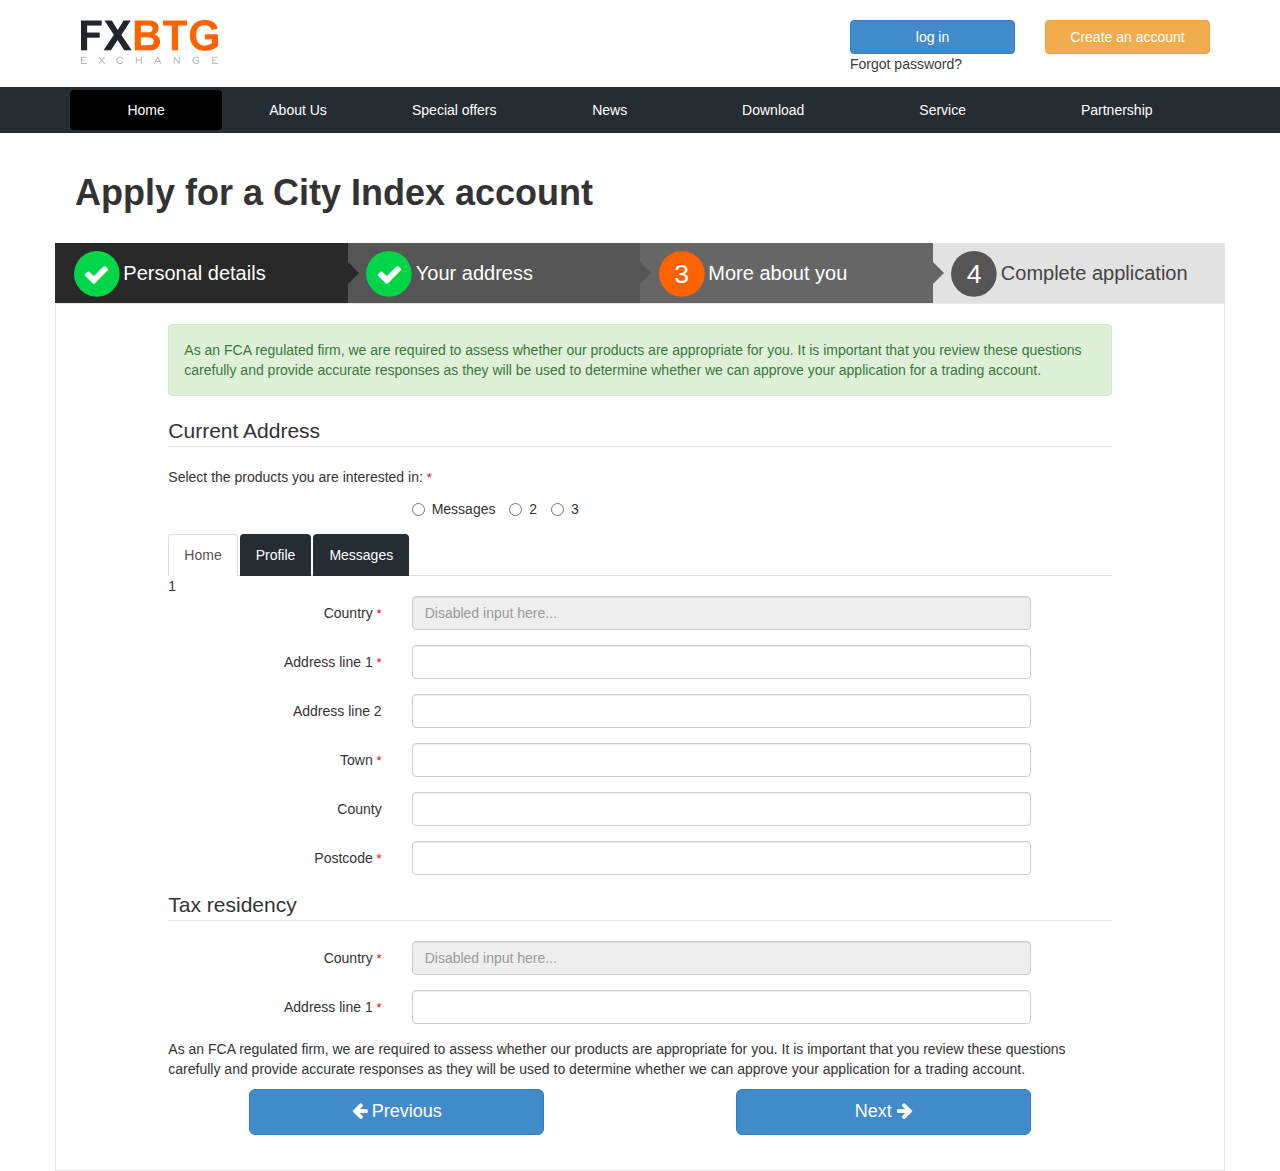
==== reg3.html @ 9efc911a "1111" ====
<!DOCTYPE html>
<html lang="en">
<head>
    <meta charset="UTF-8">
    <meta http-equiv="X-UA-Compatible" content="IE=edge">
    <meta name="viewport" content="width=device-width, initial-scale=1">
    <title>FXBTG|FXBTG world&#39;s best online foreign exchange and precious metals trading platform| Hong Kong Big Flag
        finance</title>
    <meta name="keywords"
          content="forex trading platform,precious metals,gold account opening,forex account opening, forex agent, IB agent, download MT4, FXBTG, Big Flag"/>
    <meta name="description" content="FXBTG"/>
    <link href="css/select2.min.css" rel="stylesheet">
    <link href="css/bootstrap.min.css" rel="stylesheet">
    <link href="css/temp1.css" rel="stylesheet">
    <link href="css/font-awesome.min.css" rel="stylesheet">
    <!--[if lt IE 9]>
    <script src="js/html5shiv.min.js"></script>
    <script src="js/respond.min.js"></script>
    <![endif]-->
    <link href="css/bootstrapValidator.min.css" rel="stylesheet">
    <link href="css/bootstrap-datetimepicker.min.css" rel="stylesheet">
</head>
<body>
<div class="container" id="logo">
    <div class="row">
        <div class="logo col-md-2 center-block"><img src="img/logo.png" class="img-responsive center-block"
                                                     alt="Responsive image"></div>
        <div class="col-md-2 col-md-offset-6">
            <button type="button" class="btn btn-primary btn-block">log in</button>
            <a href="/">Forgot password?</a>
        </div>
        <div class="col-md-2">
            <button type="button" class="btn btn-warning btn-block">Create an account</button>
        </div>
    </div>
    <div class="clearfix"></div>
</div>
<div class="container-fluid" id="top">
    <div class="container">
        <ul class="nav nav-pills nav-justified" role="tablist">
            <li role="presentation" class="active"><a href="/">Home</a></li>
            <li role="presentation"><a href="/">About Us</a></li>
            <li role="presentation"><a href="/">Special offers</a></li>
            <li role="presentation"><a href="/">News</a></li>
            <li role="presentation"><a href="/">Download</a></li>
            <li role="presentation"><a href="/">Service</a></li>
            <li role="presentation"><a href="/">Partnership</a></li>
        </ul>
    </div>
</div>

<div class="container">
    <div class="row">
        <!-- form: -->
        <section>

                <h1 class="createAccount-title tit-h1"><strong>Apply for a City Index account</strong></h1>

            <div class="step-group row">
              <div class="col-md-3 step step-1 active"><span class="fa-stack fa-lg">
  <i class="fa fa-circle fa-stack-2x step-num" style="color: #00d449"></i>
  <i class="fa fa-check fa-stack-1x fa-inverse"></i>
</span>Personal details</div>
                <div class="col-md-3 step step-2 active"><span class="fa-stack fa-lg">
  <i class="fa fa-circle fa-stack-2x step-num" style="color: #00d449"></i>
  <i class="fa fa-check fa-stack-1x fa-inverse"></i>
</span>Your address</div>
                <div class="col-md-3 step step-3 active"><span class="fa-stack fa-lg">
  <i class="fa fa-circle fa-stack-2x step-num"></i>
  <i class="fa fa-stack-1x fa-inverse" style="font-family:'Open Sans',Arial,Helvetica,sans-serif;">3</i>
</span>More about you</div>
                <div class="col-md-3 step step-4"><span class="fa-stack fa-lg">
  <i class="fa fa-circle fa-stack-2x step-num"></i>
  <i class="fa fa-stack-1x fa-inverse" style="font-family:'Open Sans',Arial,Helvetica,sans-serif;">4</i>
</span>Complete application</div>
            </div>
            <div class="page-box">
            <div class="col-lg-10 col-lg-offset-1">
                <form id="defaultForm" method="post" class="form-horizontal bv-form" action="target.php" novalidate="novalidate">
                    <div class="alert alert-success" role="alert">As an FCA regulated firm, we are required to assess whether our products are appropriate for you.  It is important that you review these questions carefully and provide accurate responses as they will be used to determine whether we can approve your application for a trading account.</div>
                    <legend>Current Address</legend>
                    <div class="form-group has-feedback">
                        <label class="col-lg-12">Select the products you are interested in: <span>*</span></label>
                        <div class="col-lg-9 col-lg-offset-3">
                            <label class="radio-inline">
                               <input type="radio" name="inlineRadioOptions" id="inlineRadio1" value="option1"> Messages
                            </label>
                            <label class="radio-inline">
                                <input type="radio" name="inlineRadioOptions" id="inlineRadio2" value="option2"> 2
                            </label>
                            <label class="radio-inline">
                                <input type="radio" name="inlineRadioOptions" id="inlineRadio3" value="option3"> 3
                            </label>
                        </div>
                    </div>
                    <ul class="nav nav-tabs" role="tablist" id="myTab">
                        <li role="presentation" class="active"><a>Home</a></li>
                        <li role="presentation"><a href="#profile" role="tab" data-toggle="tab">Profile</a></li>
                        <li role="presentation"><a href="#messages" role="tab" data-toggle="tab">Messages</a></li>
                    </ul>

                    <div class="tab-content">
                        <div role="tabpanel" class="tab-pane active" id="home">1</div>
                        <div role="tabpanel" class="tab-pane" id="profile">2</div>
                        <div role="tabpanel" class="tab-pane" id="messages">3</div>
                    </div>

                    <script>
                        $(function () {
                            $('#myTab a:last').tab('show')
                        })
                    </script>
                    <div class="form-group">
                        <label class="col-lg-3 control-label">Country <span>*</span></label>
                        <div class="col-lg-8">
                            <input class="form-control" id="disabledInput" type="text" placeholder="Disabled input here..." disabled></div>
                    </div>
                    <div class="form-group">
                        <label class="col-lg-3 control-label">Address line 1  <span>*</span></label>
                        <div class="col-lg-8">
                            <input type="text" class="form-control" name="firstName" placeholder="" data-bv-field="Address"></div>
                    </div>
                    <div class="form-group">
                        <label class="col-lg-3 control-label">Address line 2</label>
                        <div class="col-lg-8">
                            <input type="text" class="form-control" name="firstName" placeholder="" data-bv-field="Address"></div>
                    </div>
                    <div class="form-group">
                        <label class="col-lg-3 control-label">Town  <span>*</span></label>
                        <div class="col-lg-8">
                            <input type="text" class="form-control" name="firstName" placeholder="" data-bv-field="Address"></div>
                    </div>
                    <div class="form-group">
                        <label class="col-lg-3 control-label">County</label>
                        <div class="col-lg-8">
                            <input type="text" class="form-control" name="firstName" placeholder="" data-bv-field="Address"></div>
                    </div>
                    <div class="form-group">
                        <label class="col-lg-3 control-label">Postcode  <span>*</span></label>
                        <div class="col-lg-8">
                            <input type="text" class="form-control" name="firstName" placeholder="" data-bv-field="Address"></div>
                    </div>
                    <legend>Tax residency</legend>
                    <div class="form-group">
                        <label class="col-lg-3 control-label">Country <span>*</span></label>
                        <div class="col-lg-8">
                            <input class="form-control" id="disabledInput" type="text" placeholder="Disabled input here..." disabled></div>
                    </div>
                    <div class="form-group">
                        <label class="col-lg-3 control-label">Address line 1  <span>*</span></label>
                        <div class="col-lg-8">
                            <input type="text" class="form-control" name="firstName" placeholder="" data-bv-field="Address"></div>
                    </div>
<p>As an FCA regulated firm, we are required to assess whether our products are appropriate for you.  It is important that you review these questions carefully and provide accurate responses as they will be used to determine whether we can approve your application for a trading account.</p>

                    <div class="form-group">
                        <div class="col-lg-4 col-lg-offset-1">
                            <button type="button" class="btn btn-primary btn-lg btn-block" id="resetBtn"><i class="fa fa-arrow-left" aria-hidden="true"></i> Previous</button>
                        </div>
                        <div class="col-lg-4 col-lg-offset-2">
                            <button type="button" class="btn btn-primary btn-lg btn-block" id="resetBtn">Next <i class="fa fa-arrow-right" aria-hidden="true"></i></button>
                        </div>
                    </div>











                </form>
            </div>
                <div class="clearfix"></div>
            </div>
        </section>
        <!-- :form -->
    </div>
</div>
<script src="js/jquery.min.js"></script>
<script src="js/bootstrap.min.js"></script>
<script src="js/bootstrapValidator.min.js"></script>
<script type="text/javascript">
    $(document).ready(function() {
        // Generate a simple captcha
        function randomNumber(min, max) {
            return Math.floor(Math.random() * (max - min + 1) + min);
        };
        $('#captchaOperation').html([randomNumber(1, 100), '+', randomNumber(1, 200), '='].join(' '));

        $('#defaultForm').bootstrapValidator({
//        live: 'disabled',
            message: 'This value is not valid',
            feedbackIcons: {
                valid: 'glyphicon glyphicon-ok',
                invalid: 'glyphicon glyphicon-remove',
                validating: 'glyphicon glyphicon-refresh'
            },
            fields: {
                firstName: {
                    validators: {
                        notEmpty: {
                            message: 'The first name is required and cannot be empty'
                        }
                    }
                },
                lastName: {
                    validators: {
                        notEmpty: {
                            message: 'The last name is required and cannot be empty'
                        }
                    }
                },
                username: {
                    message: 'The username is not valid',
                    validators: {
                        notEmpty: {
                            message: 'The username is required and cannot be empty'
                        },
                        stringLength: {
                            min: 6,
                            max: 30,
                            message: 'The username must be more than 6 and less than 30 characters long'
                        },
                        regexp: {
                            regexp: /^[a-zA-Z0-9_\.]+$/,
                            message: 'The username can only consist of alphabetical, number, dot and underscore'
                        },
                        remote: {
                            url: 'remote.php',
                            message: 'The username is not available'
                        },
                        different: {
                            field: 'password',
                            message: 'The username and password cannot be the same as each other'
                        }
                    }
                },
                email: {
                    validators: {
                        emailAddress: {
                            message: 'The input is not a valid email address'
                        }
                    }
                },
                password: {
                    validators: {
                        notEmpty: {
                            message: 'The password is required and cannot be empty'
                        },
                        identical: {
                            field: 'confirmPassword',
                            message: 'The password and its confirm are not the same'
                        },
                        different: {
                            field: 'username',
                            message: 'The password cannot be the same as username'
                        }
                    }
                },
                confirmPassword: {
                    validators: {
                        notEmpty: {
                            message: 'The confirm password is required and cannot be empty'
                        },
                        identical: {
                            field: 'password',
                            message: 'The password and its confirm are not the same'
                        },
                        different: {
                            field: 'username',
                            message: 'The password cannot be the same as username'
                        }
                    }
                },
                birthday: {
                    validators: {
                        date: {
                            format: 'YYYY/MM/DD',
                            message: 'The birthday is not valid'
                        }
                    }
                },
                gender: {
                    validators: {
                        notEmpty: {
                            message: 'The gender is required'
                        }
                    }
                },
                'languages[]': {
                    validators: {
                        notEmpty: {
                            message: 'Please specify at least one language you can speak'
                        }
                    }
                },
                'programs[]': {
                    validators: {
                        choice: {
                            min: 2,
                            max: 4,
                            message: 'Please choose 2 - 4 programming languages you are good at'
                        }
                    }
                },
                captcha: {
                    validators: {
                        callback: {
                            message: 'Wrong answer',
                            callback: function(value, validator) {
                                var items = $('#captchaOperation').html().split(' '), sum = parseInt(items[0]) + parseInt(items[2]);
                                return value == sum;
                            }
                        }
                    }
                }
            }
        });

        // Validate the form manually
        $('#validateBtn').click(function() {
            $('#defaultForm').bootstrapValidator('validate');
        });

        $('#resetBtn').click(function() {
            $('#defaultForm').data('bootstrapValidator').resetForm(true);
        });
    });
</script>
<script type="text/javascript" src="js/bootstrap-datetimepicker.js" charset="UTF-8"></script>
<script type="text/javascript" src="js/select2.full.min.js" charset="UTF-8"></script>
<script type="text/javascript">
    $('.form_date').datetimepicker({
        weekStart: 1,
        todayBtn:  1,
        autoclose: 1,
        todayHighlight: 1,
        startView: 2,
        minView: 2,
        forceParse: 0
    });
    $(function () {
        //带图片
        $("#sel_menu").select2({
            templateResult: formatState,
            templateSelection: formatState
        });
        $("#sel_menu2").select2();
        $("#sel_menu3").select2({
            templateResult: formatState,
            templateSelection: formatState
        });
    });
    function formatState(state) {
        if (!state.id) { return state.text; }
        var $state = $(
                '<span><img src="vendor/images/flags/' + state.element.value.toLowerCase() + '.png" class="img-flag" /> ' + state.text + '</span>'
        );
        return $state;
    };

</script>
</body>
</html>
---- css/temp1.css ----
body{font-family:"Open Sans",Arial,Helvetica,sans-serif;}
.nav>li>a{background-color:#252d33;color:#fff;-webkit-transition:.15s ease-out;transition:.15s ease-out;}
.nav>li>a:focus,.nav>li>a:hover{background-color:#000;color:#FF6501;-webkit-transition:.5s ease-out;transition:.5s ease-out;}
.nav-pills>li.active>a,.nav-pills>li.active>a:focus,.nav-pills>li.active>a:hover{background-color:#000;color:#fff;}
.breadcrumb{margin-bottom:20px;padding:8px 15px;border:solid 1px #e2e2e2;border-radius:4px;background-color:#f5f5f5;list-style:none;}
[data-ux-pagebuilder=Column]{width:100%!important;}
.migrate .flex-aligner-center p{padding-top:0;font-weight:700;font-size:1.6em;}
.migrate .center-content{text-align:center;}
.migrate .body-content .create-account-section{padding-top:25px;padding-bottom:25px;}
.migrate .body-content .create-account-section .inner-padding-bottom{padding:25px 0 45px;}
.migrate .body-content .create-account-section .numberCircle{margin:0 auto 20px;}
.migrate small.create-account-small{font-size:85%;}
.migrate h5.createAccount-title{padding:30px 0 20px;font-size:2em;}
.migrate .no-background{position:relative;overflow:hidden;}
.migrate .no-background div.h-line{position:relative;display:inline-block;padding:0 15px 0 5px;vertical-align:baseline;zoom:1;}
.migrate .no-background div.h-line:after,.migrate .no-background div.h-line:before{position:absolute;top:29px;display:block;width:1000px;border-top:1px solid #D2D2D2;content:'';}
.migrate .no-background div.h-line:before{right:100%;}
.migrate .no-background div.h-line:after{left:100%;}
.migrate .no-background.no-before div.h-line:before{border-top:none;}
.migrate .no-background.no-after div.h-line:after{border-top:none;}
.migrate .numberCircle{position:relative;display:block;margin:0 auto 30px;width:55px;height:55px;border:2px solid #0096d7;border-radius:50%;background:#fff;color:#272b34;text-align:center;font-weight:500;font-size:28px;line-height:55px;behavior:url(PIE.htc);}
.migrate .numberCircle:after{position:absolute;top:50%;right:-11px;z-index:1;display:block;margin-top:-11px;width:0;border-color:transparent #0096d7;border-style:solid;border-width:11px 0 11px 11px;content:'';}
.migrate .numberCircle.last:after{border:none;}
.migrate .numberCircle.dark-blue{border:1px solid #0096d7;background:#0096d7;color:#fff;}
a.numberCircle:hover{background:#0096d7;color:#fff;}
div.numberCircle:hover{background:#fff;color:#272b34;}
.migrate .inner-padding{margin-left:0;padding:20px 0!important;}
.migrate .inner-padding h5{padding:5px 0;}
.migrate .inner-padding p{padding:5px 30px;}
.migrate a.find-more{position:absolute;bottom:5px;left:0;width:100%;text-align:center;}
.migrate .mobile-none{display:block;}
.migrate .center-content-mobile{text-align:inherit;}
.migrate .arrows_icons_transform{transform:rotate(90deg);}
.migrate .border-bottom-line-first{padding-bottom:50px;border-bottom:1px solid #e2e2e2;}
.migrate .border-bottom-line{padding-bottom:50px;border-bottom:1px solid #e2e2e2;}
.migrate .pad-top-xl{padding-top:24px;padding-bottom:0;}
.migrate .pad-top-s{margin-bottom:1px;padding-top:5px;padding-bottom:0;font-size:1.3em;}
.migrate .extra-rl-padding{margin-left:0;padding:80px;padding-bottom: 2rem}
@media only screen and (max-width:780px){.migrate .no-background div.h-line:after,.migrate .no-background div.h-line:before{border:none;}
    .migrate .flex-container-order{display:-webkit-box;display:-moz-box;display:-ms-flexbox;display:-moz-flex;display:-webkit-flex;display:flex;-ms-box-orient:horizontal;-webkit-flex-flow:row wrap;flex-flow:row wrap;}
    .migrate .flex-item-order-1{order:1;}
    .migrate .flex-item-order-2{order:2;}
    .migrate .flex-aligner{display:block;}
    .migrate .flex-aligner-center{margin:30px 0;}
    .migrate .extra-rl-padding{padding:0 20px!important;}
    .migrate .numberCircle:after{top:100%;right:22px;margin-top:-6px;transform:rotate(90deg);}
    .migrate .mobile-none{display:none;}
    .migrate a.find-more{position:inherit;}
    .migrate .center-content-mobile{text-align:center;}
    .migrate .arrows_icons_transform{transform:rotate(90deg);}
    .migrate .spread-betting-video-size{float:none;margin:0 auto;width:100%;height:auto;}
}
.migrate a{position:relative;color:#0096d7;text-decoration:none;font-weight:600;cursor:pointer;}
.no-background{overflow:hidden;height:85px;}
#logo{padding-top:2rem;padding-bottom:1rem;}
#top{padding:.3rem 0;background-color:#252d33;}
#breadcrumb{padding-top:1rem;}
.tit-h1{padding:2rem;}
#foot{padding:2rem 0;background-color: #f4f4f4;}
.wrapper-footer-contact{border-bottom: 1px solid #e2e2e2;padding-bottom: 2rem;}
.contact-method {font-size: 16px;padding-top: 1rem}
.contact-method a{color: #3c3c3c;}
.contact-method a i{color: #0096d7;font-size: 150%}
.breadcrumb2 {
    padding: 8px 15px;
    margin-bottom: 20px;
    list-style: none;
    background-color: #f5f5f5;
    border-radius: 4px;
    border-bottom: 1px solid #e2e2e2;
}
.breadcrumb2>li {
    padding: 2rem 0;
    display: inline-block;
}
.breadcrumb2>li+li:before {
    padding: 0 5px;
    color: #ccc;
    content: "|";
}
.breadcrumb2>li>a{
    color: #9d9d9d;
}
a {
    color: #3c3c3c;
    text-decoration: none;
}
.footer2
{border-bottom: 1px solid #e2e2e2;}
.footer3
{border-top: 1px solid #e2e2e2;}
.footer-tagline img {
    width: 30px;
    margin-right: 12px;
}
.footer3{
    padding-top: 1rem;
}
label span{color: red;font-size: small;}
.img-flag {
    height: 15px;
    width: 18px;
}
.select2-container--default .select2-selection--single .select2-selection__rendered {
    line-height: 30px;
}
.select2-container .select2-selection--single {
    height: 34px;
}
.select2-container--default .select2-selection--single .select2-selection__arrow {
    height: 34px;
}
.page-box{border: solid 1px #e8e8e8;padding: 2rem 0;}
label {
    font-weight: 400;
}
.select2-container--default .select2-selection--single {
    border: 1px solid #dcdcdc;
}
.step{
    font-size: 2rem;
    line-height: 3;
}
.step-2{
    background-color: #c9c9c9;
    color: #444;
}
.step-2:after{border-color: transparent #c9c9c9;}
.step-3{
    background-color: #d4d4d4;
    color: #444;
}
.step-3:after{border-color: transparent #d4d4d4;}
.step-4{
    background-color: #e2e2e2;
    color: #444;
}
.step-1:after ,.step-2:after ,.step-3:after {
    position: absolute;
    top: 50%;
    right: -11px;
    z-index: 1;
    display: block;
    margin-top: -11px;
    width: 0;
    border-style: solid;
    border-width: 11px 0 11px 11px;
    content: '';
}
.step.active{
    background-color: #292929;
    border:none;
    color: #ffffff;
}
.step.active:after {
    border-color: transparent #292929;
}
.step-2.active{
    background-color: #555555;
    border:none;
    color: #ffffff;
}
.step-2.active:after {
    border-color: transparent #555555;
}
.step-3.active{
    background-color: #666;
    border:none;
    color: #ffffff;
}
.step-3.active:after {
    border-color: transparent #666;
}
.step-4.active{
    background-color: #777;
    border:none;
    color: #ffffff;
}
.step-group.row {
     margin-right: 0;
     margin-left: 0;
}
.step-num{color: #555}
.active .step-num{color: #ff6200}
---- css/bootstrapValidator.min.css ----
/*!
 * BootstrapValidator (http://bootstrapvalidator.com)
 * The best jQuery plugin to validate form fields. Designed to use with Bootstrap 3
 *
 * @version     v0.5.1-dev, built on 2014-07-23 6:05:15 AM
 * @author      https://twitter.com/nghuuphuoc
 * @copyright   (c) 2013 - 2014 Nguyen Huu Phuoc
 * @license     MIT
 */

.bv-form .help-block{margin-bottom:0}.bv-form .tooltip-inner{text-align:left}.nav-tabs li.bv-tab-success>a{color:#3c763d}.nav-tabs li.bv-tab-error>a{color:#a94442}
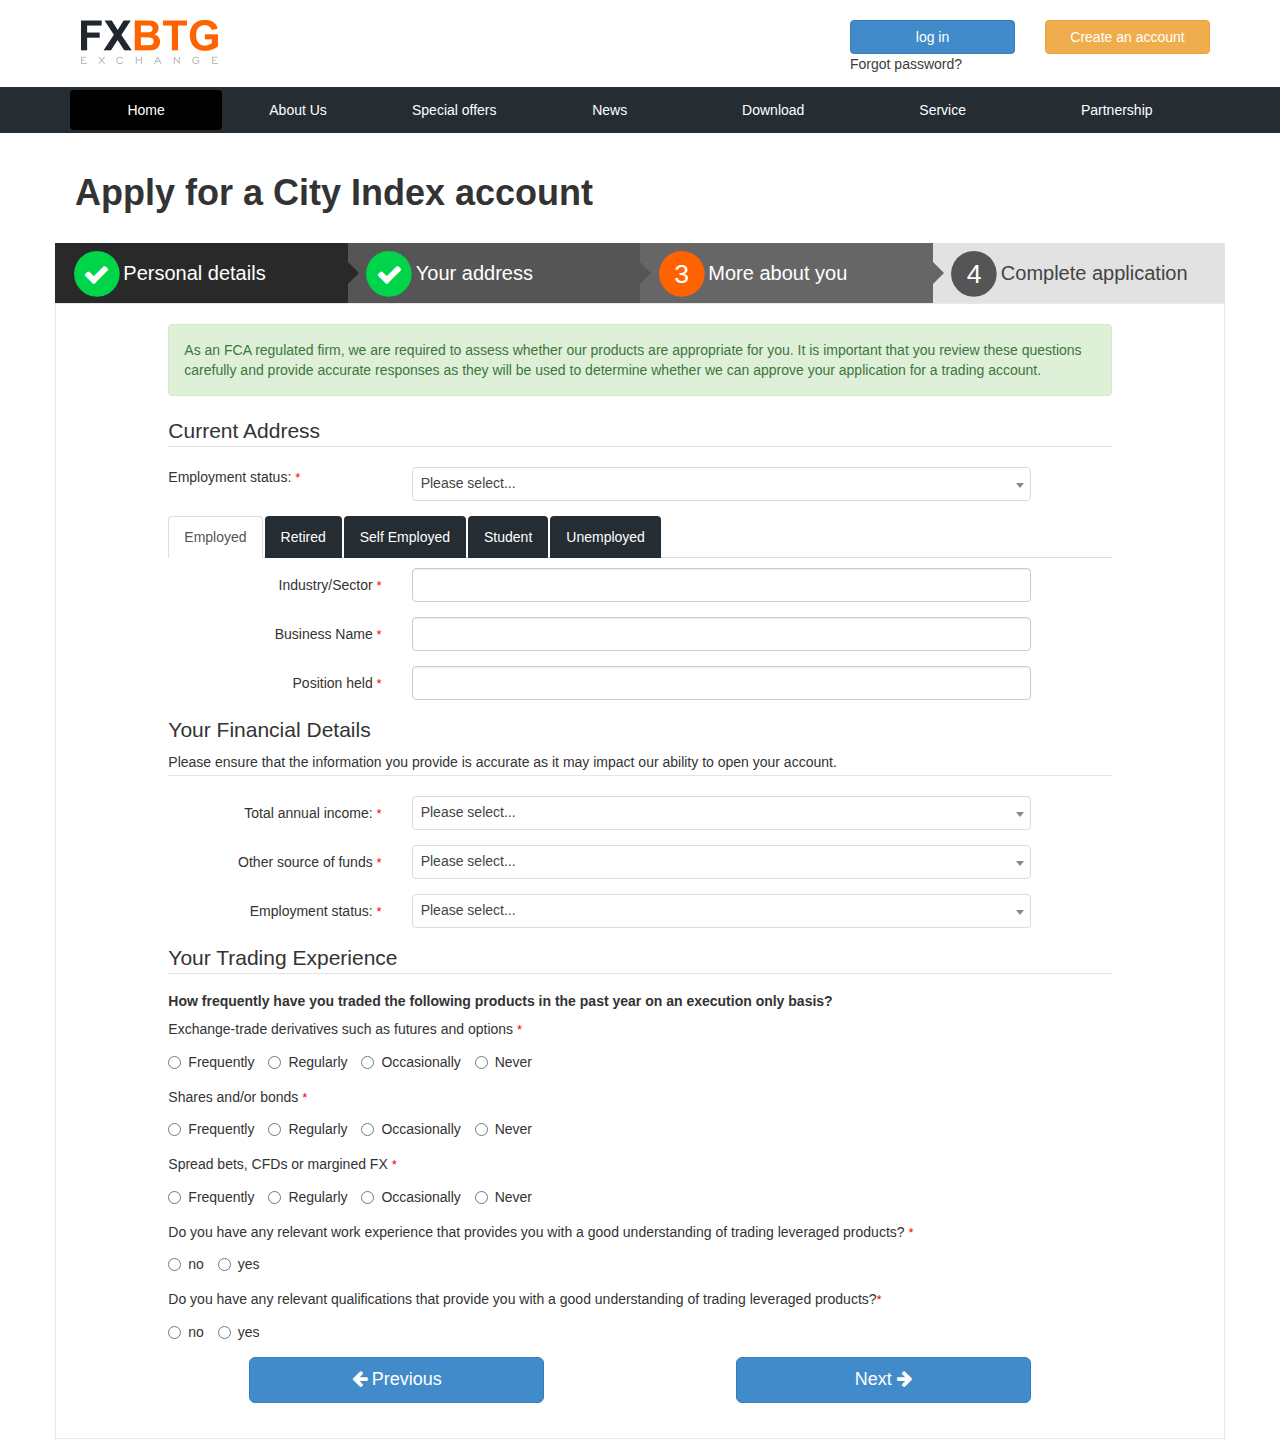
==== commit f4bb611b: "1111" ====
--- a/reg3.html
+++ b/reg3.html
@@ -80,29 +80,62 @@
                     <div class="alert alert-success" role="alert">As an FCA regulated firm, we are required to assess whether our products are appropriate for you.  It is important that you review these questions carefully and provide accurate responses as they will be used to determine whether we can approve your application for a trading account.</div>
                     <legend>Current Address</legend>
                     <div class="form-group has-feedback">
-                        <label class="col-lg-12">Select the products you are interested in: <span>*</span></label>
-                        <div class="col-lg-9 col-lg-offset-3">
-                            <label class="radio-inline">
-                               <input type="radio" name="inlineRadioOptions" id="inlineRadio1" value="option1"> Messages
-                            </label>
-                            <label class="radio-inline">
-                                <input type="radio" name="inlineRadioOptions" id="inlineRadio2" value="option2"> 2
-                            </label>
-                            <label class="radio-inline">
-                                <input type="radio" name="inlineRadioOptions" id="inlineRadio3" value="option3"> 3
-                            </label>
+                        <label class="col-lg-3">Employment status: <span>*</span></label>
+                        <div class="col-lg-8">
+                            <select class="selectpicker form-control" id="sel_menu10" >
+                                <option value="-1">Please select...</option>
+                                <option value="1">Employed</option>
+                                <option value="4">Retired</option>
+                                <option value="5">Self Employed</option>
+                                <option value="6">Student</option>
+                                <option value="8">Unemployed</option>
+                            </select>
                         </div>
                     </div>
                     <ul class="nav nav-tabs" role="tablist" id="myTab">
-                        <li role="presentation" class="active"><a>Home</a></li>
-                        <li role="presentation"><a href="#profile" role="tab" data-toggle="tab">Profile</a></li>
-                        <li role="presentation"><a href="#messages" role="tab" data-toggle="tab">Messages</a></li>
+                        <li role="presentation" class="active"><a href="#Employed" role="tab" data-toggle="tab">Employed</a></li>
+                        <li role="presentation"><a href="#profile" role="tab" data-toggle="tab">Retired</a></li>
+                        <li role="presentation"><a href="#messages" role="tab" data-toggle="tab">Self Employed</a></li>
+                        <li role="presentation"><a href="#profile1" role="tab" data-toggle="tab">Student</a></li>
+                        <li role="presentation"><a href="#messages1" role="tab" data-toggle="tab">Unemployed</a></li>
                     </ul>
 
-                    <div class="tab-content">
-                        <div role="tabpanel" class="tab-pane active" id="home">1</div>
-                        <div role="tabpanel" class="tab-pane" id="profile">2</div>
-                        <div role="tabpanel" class="tab-pane" id="messages">3</div>
+                    <div class="tab-content" style="padding-top: 1rem;">
+                        <div role="tabpanel" class="tab-pane active" id="Employed">
+                            <div class="form-group">
+                                <label class="col-lg-3 control-label">Industry/Sector <span>*</span></label>
+                                <div class="col-lg-8">
+                                    <input type="text" class="form-control" name="firstName" placeholder="" data-bv-field="Address"></div>
+                            </div>
+                            <div class="form-group">
+                                <label class="col-lg-3 control-label">Business Name <span>*</span></label>
+                                <div class="col-lg-8">
+                                    <input type="text" class="form-control" name="firstName" placeholder="" data-bv-field="Address"></div>
+                            </div>
+                            <div class="form-group">
+                                <label class="col-lg-3 control-label">Position held <span>*</span></label>
+                                <div class="col-lg-8">
+                                    <input type="text" class="form-control" name="firstName" placeholder="" data-bv-field="Address"></div>
+                            </div>
+                        </div>
+                        <div role="tabpanel" class="tab-pane" id="profile">none</div>
+                        <div role="tabpanel" class="tab-pane" id="messages">  <div class="form-group">
+                            <label class="col-lg-3 control-label">Industry/Sector <span>*</span></label>
+                            <div class="col-lg-8">
+                                <input type="text" class="form-control" name="firstName" placeholder="" data-bv-field="Address"></div>
+                        </div>
+                            <div class="form-group">
+                                <label class="col-lg-3 control-label">Business Name <span>*</span></label>
+                                <div class="col-lg-8">
+                                    <input type="text" class="form-control" name="firstName" placeholder="" data-bv-field="Address"></div>
+                            </div>
+                            <div class="form-group">
+                                <label class="col-lg-3 control-label">Position held <span>*</span></label>
+                                <div class="col-lg-8">
+                                    <input type="text" class="form-control" name="firstName" placeholder="" data-bv-field="Address"></div>
+                            </div></div>
+                        <div role="tabpanel" class="tab-pane" id="profile1">none</div>
+                        <div role="tabpanel" class="tab-pane" id="messages1">none</div>
                     </div>
 
                     <script>
@@ -110,48 +143,132 @@
                             $('#myTab a:last').tab('show')
                         })
                     </script>
-                    <div class="form-group">
-                        <label class="col-lg-3 control-label">Country <span>*</span></label>
+                    <legend>Your Financial Details <br />
+                       <small style="font-size: 14px"> Please ensure that the information you provide is accurate as it may impact our ability to open your account.</small>
+
+
+                    </legend>
+
+                    <div class="form-group has-feedback">
+                        <label class="col-lg-3 control-label">Total annual income: <span>*</span></label>
                         <div class="col-lg-8">
-                            <input class="form-control" id="disabledInput" type="text" placeholder="Disabled input here..." disabled></div>
-                    </div>
-                    <div class="form-group">
-                        <label class="col-lg-3 control-label">Address line 1  <span>*</span></label>
+                            <select class="selectpicker form-control" id="sel_menu11" >
+                                <option value="-1">Please select...</option>
+                                <option value="54">Over £200,000</option>
+                                <option value="53">£100,000 - £199,999</option>
+                                <option value="52">£50,000 - £99,999</option>
+                                <option value="51">£25,000 - £49,999</option>
+                                <option value="50">£10,000 - £24,999</option>
+                                <option value="49">Less than £10,000</option>
+                            </select>
+                        </div>
+                    </div>
+                    <div class="form-group has-feedback">
+                        <label class="col-lg-3 control-label">Other source of funds  <span>*</span></label>
                         <div class="col-lg-8">
-                            <input type="text" class="form-control" name="firstName" placeholder="" data-bv-field="Address"></div>
-                    </div>
-                    <div class="form-group">
-                        <label class="col-lg-3 control-label">Address line 2</label>
+                            <select class="selectpicker form-control" id="sel_menu12" >
+                                <option selected="selected" value="-1">Please select...</option>
+                                <option value="1">Savings/investments</option>
+                                <option value="2">Family or Partner Income</option>
+                                <option value="3">Benefits</option>
+                                <option value="4">Loans/credit</option>
+                                <option value="5">Pension</option>
+                                <option value="6">Property income</option>
+                                <option value="7">Other</option>
+                            </select>
+                        </div>
+                    </div>
+                    <div class="form-group has-feedback">
+                        <label class="col-lg-3 control-label">Employment status: <span>*</span></label>
                         <div class="col-lg-8">
-                            <input type="text" class="form-control" name="firstName" placeholder="" data-bv-field="Address"></div>
-                    </div>
-                    <div class="form-group">
-                        <label class="col-lg-3 control-label">Town  <span>*</span></label>
-                        <div class="col-lg-8">
-                            <input type="text" class="form-control" name="firstName" placeholder="" data-bv-field="Address"></div>
-                    </div>
-                    <div class="form-group">
-                        <label class="col-lg-3 control-label">County</label>
-                        <div class="col-lg-8">
-                            <input type="text" class="form-control" name="firstName" placeholder="" data-bv-field="Address"></div>
-                    </div>
-                    <div class="form-group">
-                        <label class="col-lg-3 control-label">Postcode  <span>*</span></label>
-                        <div class="col-lg-8">
-                            <input type="text" class="form-control" name="firstName" placeholder="" data-bv-field="Address"></div>
-                    </div>
-                    <legend>Tax residency</legend>
-                    <div class="form-group">
-                        <label class="col-lg-3 control-label">Country <span>*</span></label>
-                        <div class="col-lg-8">
-                            <input class="form-control" id="disabledInput" type="text" placeholder="Disabled input here..." disabled></div>
-                    </div>
-                    <div class="form-group">
-                        <label class="col-lg-3 control-label">Address line 1  <span>*</span></label>
-                        <div class="col-lg-8">
-                            <input type="text" class="form-control" name="firstName" placeholder="" data-bv-field="Address"></div>
-                    </div>
-<p>As an FCA regulated firm, we are required to assess whether our products are appropriate for you.  It is important that you review these questions carefully and provide accurate responses as they will be used to determine whether we can approve your application for a trading account.</p>
+                            <select class="selectpicker form-control" id="sel_menu13" >
+                                <option value="-1">Please select...</option>
+                                <option value="1">Employed</option>
+                                <option value="4">Retired</option>
+                                <option value="5">Self Employed</option>
+                                <option value="6">Student</option>
+                                <option value="8">Unemployed</option>
+                            </select>
+                        </div>
+                    </div>
+
+                    <legend>Your Trading Experience
+                    </legend>
+                        <h5><strong> How frequently have you traded the following products in the past year on an execution only basis?</strong></h5>
+                    <div class="form-group has-feedback">
+                        <label class="col-lg-12">Exchange-trade derivatives such as futures and options <span>*</span></label>
+                        <div class="col-lg-12">
+                            <label class="radio-inline">
+                                <input type="radio" name="inlineRadioOptions" id="inlineRadio1" value="option1"> Frequently
+                            </label>
+                            <label class="radio-inline">
+                                <input type="radio" name="inlineRadioOptions" id="inlineRadio2" value="option2"> Regularly
+                            </label>
+                            <label class="radio-inline">
+                                <input type="radio" name="inlineRadioOptions" id="inlineRadio3" value="option3"> Occasionally
+                            </label>
+                            <label class="radio-inline">
+                                <input type="radio" name="inlineRadioOptions" id="inlineRadio4" value="option4"> Never
+                            </label>
+
+                        </div>
+                    </div>
+                    <div class="form-group has-feedback">
+                        <label class="col-lg-12">Shares and/or bonds <span>*</span></label>
+                        <div class="col-lg-12">
+                            <label class="radio-inline">
+                                <input type="radio" name="inlineRadioOptions" id="inlineRadio111" value="option1"> Frequently
+                            </label>
+                            <label class="radio-inline">
+                                <input type="radio" name="inlineRadioOptions" id="inlineRadio211" value="option2"> Regularly
+                            </label>
+                            <label class="radio-inline">
+                                <input type="radio" name="inlineRadioOptions" id="inlineRadio311" value="option3"> Occasionally
+                            </label>
+                            <label class="radio-inline">
+                                <input type="radio" name="inlineRadioOptions" id="inlineRadio411" value="option4"> Never
+                            </label>
+                        </div>
+                    </div>
+                    <div class="form-group has-feedback">
+                        <label class="col-lg-12">Spread bets, CFDs or margined FX <span>*</span></label>
+                        <div class="col-lg-12">
+                            <label class="radio-inline">
+                                <input type="radio" name="inlineRadioOptions" id="inlineRadio11" value="option1"> Frequently
+                            </label>
+                            <label class="radio-inline">
+                                <input type="radio" name="inlineRadioOptions" id="inlineRadio21" value="option2"> Regularly
+                            </label>
+                            <label class="radio-inline">
+                                <input type="radio" name="inlineRadioOptions" id="inlineRadio31" value="option3"> Occasionally
+                            </label>
+                            <label class="radio-inline">
+                                <input type="radio" name="inlineRadioOptions" id="inlineRadio41" value="option4"> Never
+                            </label>
+                        </div>
+                    </div>
+                    <div class="form-group has-feedback">
+                        <label class="col-lg-12">Do you have any relevant work experience that provides you with a good understanding of trading leveraged products? <span>*</span></label>
+                        <div class="col-lg-12">
+                            <label class="radio-inline">
+                                <input type="radio" name="inlineRadioOptions" id="no-1" value="option1"> no
+                            </label>
+                            <label class="radio-inline">
+                                <input type="radio" name="inlineRadioOptions" id="no-2" value="option2"> yes
+                            </label>
+                        </div>
+                    </div>
+                    <div class="form-group has-feedback">
+                        <label class="col-lg-12">Do you have any relevant qualifications that provide you with a good understanding of trading leveraged products?<span>*</span></label>
+                        <div class="col-lg-12">
+                            <label class="radio-inline">
+                                <input type="radio" name="inlineRadioOptions" id="no-1" value="option1"> no
+                            </label>
+                            <label class="radio-inline">
+                                <input type="radio" name="inlineRadioOptions" id="no-2" value="option2"> yes
+                            </label>
+                        </div>
+                    </div>
 
                     <div class="form-group">
                         <div class="col-lg-4 col-lg-offset-1">
@@ -344,25 +461,11 @@
         forceParse: 0
     });
     $(function () {
-        //带图片
-        $("#sel_menu").select2({
-            templateResult: formatState,
-            templateSelection: formatState
-        });
-        $("#sel_menu2").select2();
-        $("#sel_menu3").select2({
-            templateResult: formatState,
-            templateSelection: formatState
-        });
+        $("#sel_menu10").select2();
+        $("#sel_menu11").select2();
+        $("#sel_menu12").select2();
+        $("#sel_menu13").select2();
     });
-    function formatState(state) {
-        if (!state.id) { return state.text; }
-        var $state = $(
-                '<span><img src="vendor/images/flags/' + state.element.value.toLowerCase() + '.png" class="img-flag" /> ' + state.text + '</span>'
-        );
-        return $state;
-    };
-
 </script>
 </body>
 </html>